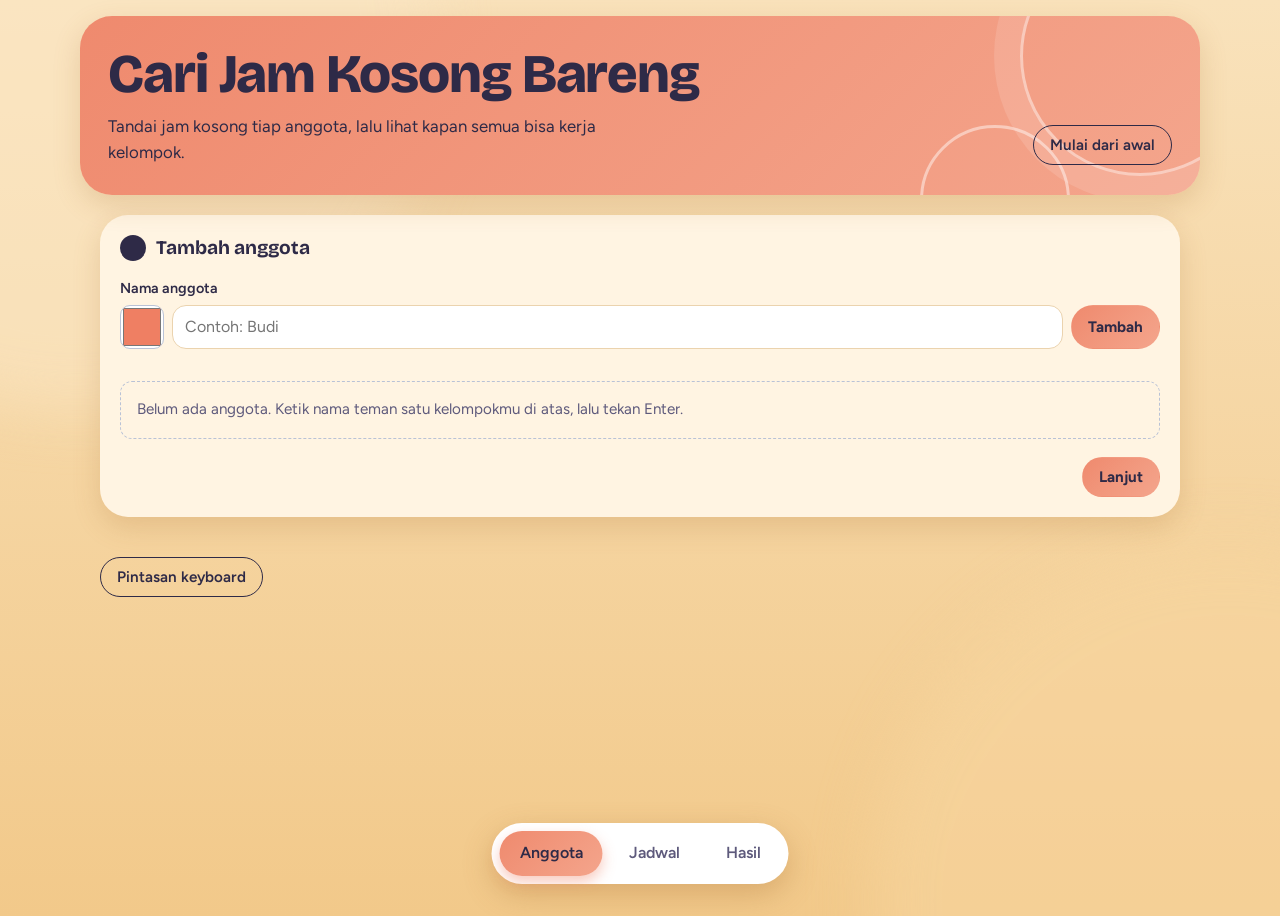
==== index.html @ 643739c9 "fix: perbaiki fitur drag jadwal" ====
<!DOCTYPE html>
<html lang="id">
<head>
  <meta charset="UTF-8">
  <meta name="viewport" content="width=device-width, initial-scale=1">
  <title>Cari Jam Kosong Bareng</title>
  <meta name="description" content="Tandai jam kosong tiap anggota kelompok, lalu temukan waktu kerja kelompok yang cocok untuk semua.">

  <!-- Font dari Google Fonts. Kalau offline, aplikasi otomatis memakai font bawaan perangkat. -->
  <link rel="preconnect" href="https://fonts.googleapis.com">
  <link rel="preconnect" href="https://fonts.gstatic.com" crossorigin>
  <link href="https://fonts.googleapis.com/css2?family=Bricolage+Grotesque:opsz,wght@12..96,700;12..96,800&family=Figtree:wght@400;500;600;700&display=swap" rel="stylesheet">

  <!-- Pustaka UI: Bootstrap 5.3.3 (versi terkunci). Dimuat SEBELUM style.css supaya gaya sendiri menang. -->
  <link rel="stylesheet" href="https://cdn.jsdelivr.net/npm/bootstrap@5.3.3/dist/css/bootstrap.min.css">
  <link rel="stylesheet" href="style.css">
</head>
<body>

  <!-- ===== KEPALA HALAMAN ===== -->
  <header class="kepala">
    <div>
      <h1>Cari Jam Kosong Bareng</h1>
      <p class="pengantar">Tandai jam kosong tiap anggota, lalu lihat kapan semua bisa kerja kelompok.</p>
    </div>
    <button type="button" id="btnReset" class="tombol tombol-sekunder">Mulai dari awal</button>
  </header>

  <!-- Navigasi antar tampilan (langkah 1-3) -->
  <nav class="langkah" aria-label="Langkah">
    <button type="button" data-view="anggota" aria-current="page">Anggota</button>
    <button type="button" data-view="jadwal">Jadwal</button>
    <button type="button" data-view="cari">Hasil</button>
  </nav>

  <main class="halaman">

    <!-- ===== LANGKAH 1: ANGGOTA ===== -->
    <section class="panel panel-anggota view" id="v-anggota" aria-labelledby="judulAnggota">
      <h2 id="judulAnggota"><span class="no"></span>Tambah anggota</h2>

      <form id="formAnggota" novalidate autocomplete="off">
        <label for="inputNama">Nama anggota</label>
        <div class="baris-input">
          <input type="color" id="inputWarna" value="#ef7f63" title="Pilih warna anggota" aria-label="Pilih warna anggota">
          <input type="text" id="inputNama" name="nama" placeholder="Contoh: Budi" aria-describedby="galatNama">
          <button type="submit" class="tombol tombol-utama">Tambah</button>
        </div>
        <p id="galatNama" class="galat" aria-live="polite" hidden></p>
      </form>

      <ul id="daftarAnggota" class="daftar-anggota"></ul>

      <!-- Keadaan kosong: tampil saat belum ada anggota -->
      <p id="kosongAnggota" class="kosong">
        Belum ada anggota. Ketik nama teman satu kelompokmu di atas, lalu tekan Enter.
      </p>
    
      <div class="nav-bawah"><button type="button" class="tombol tombol-utama" data-view="jadwal">Lanjut</button></div>
    </section>

    <!-- ===== LANGKAH 2: TABEL JADWAL ===== -->
    <section class="panel panel-jadwal view" id="v-jadwal" hidden aria-labelledby="judulJadwal">
      <h2 id="judulJadwal"><span class="no"></span>Tandai jam kosong</h2>

      <div class="kontrol-jadwal">
        <div>
          <label for="pilihAnggota">Sedang mengisi</label>
          <div class="pilih-bungkus">
            <span id="swatchAktif" class="swatch" aria-hidden="true"></span>
            <select id="pilihAnggota"></select>
          </div>
        </div>
        <p id="petunjukJadwal" class="petunjuk"></p>
      </div>

      <div class="grid-scroll">
        <!-- Isi tabel dibuat oleh script.js -->
        <table id="jadwal" class="jadwal"></table>
      </div>

      <p class="keterangan">
        Garis warna menunjukkan siapa saja yang kosong. Bingkai berwarna di dalam kotak adalah jam yang kamu tandai.
        Tanda ✓ berarti semua anggota kosong.
      </p>
    
      <div class="nav-bawah"><button type="button" class="tombol tombol-sekunder" data-view="anggota">Kembali</button><button type="button" class="tombol tombol-utama" data-view="cari">Lanjut</button></div>
    </section>

    <!-- ===== LANGKAH 3: CARI WAKTU COCOK ===== -->
    <section class="panel panel-cari view" id="v-cari" hidden aria-labelledby="judulCari">
      <h2 id="judulCari"><span class="no"></span>Cari waktu cocok</h2>

      <div class="kontrol-cari">
        <button type="button" id="btnCari" class="tombol tombol-utama">Cari waktu cocok</button>
        <button type="button" id="btnBunyi" class="tombol tombol-sekunder" aria-pressed="true">Bunyi: nyala</button>
        <p class="petunjuk">Pintasan: Ctrl + Enter</p>
      </div>

      <p id="catatanBasi" class="catatan" hidden>Jadwal sudah berubah. Cari lagi untuk mendapat hasil terbaru.</p>

      <!-- Area hasil: berisi keadaan kosong, memuat, galat, atau daftar hasil -->
      <div id="hasil" class="hasil-area" aria-live="polite"></div>
      <img class="ilustrasi" src="ilustrasi.svg" alt="Ilustrasi kalender dengan beberapa jam yang ditandai" width="140" height="140" onerror="this.remove()">
    
      <div class="nav-bawah"><button type="button" class="tombol tombol-sekunder" data-view="jadwal">Kembali ke jadwal</button></div>
    </section>

  </main>

  <footer class="kaki">
    <button type="button" id="btnPintasan" class="tombol tombol-sekunder">Pintasan keyboard</button>
  </footer>

  <!-- Tooltip info kotak (muncul saat kursor diarahkan ke kotak) -->
  <div id="tooltip" class="tip-kotak" role="tooltip" hidden></div>

  <!-- KOMPONEN BOOTSTRAP 1: Toast (pesan singkat, dengan tombol Urungkan bila perlu) -->
  <div class="toast-container position-fixed start-50 translate-middle-x p-3">
    <div id="toast" class="toast align-items-center" role="status" aria-live="polite" aria-atomic="true">
      <div class="d-flex align-items-center">
        <div class="toast-body">
          <span id="toastTeks"></span>
          <button type="button" id="toastAksi" class="tombol-teks ms-2" hidden></button>
        </div>
        <button type="button" class="btn-close btn-close-white me-2 ms-auto" data-bs-dismiss="toast" aria-label="Tutup pesan"></button>
      </div>
    </div>
  </div>

  <!-- KOMPONEN BOOTSTRAP 2: Modal (konfirmasi sebelum menghapus semua data) -->
  <div class="modal fade" id="modalKonfirmasi" tabindex="-1" aria-labelledby="judulKonfirmasi" aria-hidden="true">
    <div class="modal-dialog modal-dialog-centered">
      <div class="modal-content">
        <div class="modal-header">
          <h2 class="modal-title h5" id="judulKonfirmasi"></h2>
          <button type="button" class="btn-close" data-bs-dismiss="modal" aria-label="Tutup"></button>
        </div>
        <div class="modal-body" id="isiKonfirmasi"></div>
        <div class="modal-footer">
          <button type="button" class="tombol tombol-sekunder" data-bs-dismiss="modal">Batal</button>
          <button type="button" id="btnKonfirmasiYa" class="tombol tombol-utama">Ya</button>
        </div>
      </div>
    </div>
  </div>

  <!-- KOMPONEN BOOTSTRAP 3: Offcanvas (panel samping berisi pintasan keyboard) -->
  <div class="offcanvas offcanvas-end" tabindex="-1" id="panelPintasan" aria-labelledby="judulPintasan">
    <div class="offcanvas-header">
      <h2 class="offcanvas-title h5" id="judulPintasan">Pintasan keyboard</h2>
      <button type="button" class="btn-close" data-bs-dismiss="offcanvas" aria-label="Tutup"></button>
    </div>
    <div class="offcanvas-body">
      <ul>
        <li>Tombol panah: pindah antar kotak di tabel jadwal</li>
        <li>Spasi atau Enter: tandai atau hapus jam di kotak yang dipilih</li>
        <li>Angka 1 sampai 8: ganti anggota yang sedang mengisi</li>
        <li>Ctrl + Enter: cari waktu cocok</li>
        <li>Esc: hapus sorotan hasil</li>
      </ul>
    </div>
  </div>

  <!-- Urutan wajib: Bootstrap JS dulu, lalu pembungkus ui-pustaka.js, lalu script.js -->
  <script src="https://cdn.jsdelivr.net/npm/bootstrap@5.3.3/dist/js/bootstrap.bundle.min.js" defer></script>
  <script src="ui-pustaka.js" defer></script>
  <script src="script.js" defer></script>
</body>
</html>
---- style.css ----
/* =========================================================
   CARI JAM KOSONG BARENG - tampilan
   Ide desain: tabel jadwal adalah bintang utamanya.
   Setiap anggota punya warna sendiri, dan kotak yang
   kosong untuk beberapa orang diisi garis-garis warna.
   ========================================================= */

/* ---------- 1. Warna, font, dan ukuran dasar ---------- */
:root {
  color-scheme: light;

  --kertas: #EDF0F6;        /* latar halaman */
  --panel: #FFFFFF;         /* latar kotak panel */
  --ink: #1B2340;           /* teks dan tombol utama */
  --ink-lembut: #4A5470;    /* teks pendukung */
  --garis: #D3DAE8;         /* garis tepi halus */
  --kosong: #E4E9F2;        /* kotak jadwal yang belum ditandai */
  --galat: #B3261E;
  --galat-bg: #FDECEA;

  --f-judul: "Bricolage Grotesque", "Trebuchet MS", system-ui, sans-serif;
  --f-isi: "Figtree", system-ui, -apple-system, "Segoe UI", Roboto, sans-serif;
}

*, *::before, *::after { box-sizing: border-box; }

[hidden] { display: none !important; }

body {
  margin: 0;
  background: var(--kertas);
  color: var(--ink);
  font: 400 1rem/1.55 var(--f-isi);
}

:focus-visible {
  outline: 3px solid var(--ink);
  outline-offset: 2px;
}

.sr-only {
  position: absolute;
  width: 1px; height: 1px;
  overflow: hidden;
  clip: rect(0 0 0 0);
  white-space: nowrap;
}

/* ---------- 2. Kepala halaman ---------- */
.kepala {
  max-width: 1120px;
  margin: 0 auto;
  padding: 36px 20px 8px;
  display: flex;
  justify-content: space-between;
  align-items: flex-end;
  gap: 16px;
  flex-wrap: wrap;
}

.motif { display: flex; gap: 3px; margin-bottom: 16px; }
.motif span { width: 14px; height: 28px; border-radius: 3px; }

h1 {
  margin: 0;
  font: 800 clamp(2rem, 5.2vw, 3.4rem)/1.04 var(--f-judul);
  letter-spacing: -0.02em;
}

.pengantar {
  margin: 10px 0 0;
  max-width: 46ch;
  color: var(--ink-lembut);
  font-size: 1.05rem;
}

/* ---------- 3. Susunan halaman ---------- */
.halaman {
  max-width: 1120px;
  margin: 0 auto;
  padding: 20px 20px 40px;
  display: grid;
  grid-template-columns: minmax(0, 310px) minmax(0, 1fr);
  gap: 20px;
  align-items: start;
}

.panel-cari { grid-column: 1 / -1; }

@media (max-width: 820px) {
  .halaman { grid-template-columns: minmax(0, 1fr); }
}

.panel {
  background: var(--panel);
  border: 1px solid var(--garis);
  border-radius: 14px;
  padding: 20px;
}

.panel h2 {
  display: flex;
  align-items: center;
  gap: 10px;
  margin: 0 0 16px;
  font: 700 1.2rem/1.2 var(--f-judul);
}

.no {
  display: inline-flex;
  align-items: center;
  justify-content: center;
  flex: none;
  width: 26px; height: 26px;
  border-radius: 50%;
  background: var(--ink);
  color: #fff;
  font: 700 .85rem/1 var(--f-isi);
}

label {
  display: block;
  margin-bottom: 6px;
  font-weight: 600;
  font-size: .9rem;
}

/* ---------- 4. Tombol, isian, dan pilihan ---------- */
.tombol {
  padding: 10px 16px;
  border: 1.5px solid transparent;
  border-radius: 10px;
  font: 600 .95rem var(--f-isi);
  cursor: pointer;
  transition: background .15s;
}

.tombol-utama { background: var(--ink); color: #fff; }
.tombol-utama:hover { background: #2B3766; }
.tombol-utama:disabled { background: #8B93AB; cursor: not-allowed; }

.tombol-sekunder { background: transparent; color: var(--ink); border-color: #9AA4BE; }
.tombol-sekunder:hover { background: #E1E6F1; }

.tombol-teks {
  padding: 6px 8px;
  border: 0;
  border-radius: 6px;
  background: none;
  color: var(--ink);
  font: 600 .88rem var(--f-isi);
  text-decoration: underline;
  cursor: pointer;
}

.bahaya { color: var(--galat); }

input[type="text"], select {
  padding: 10px 12px;
  border: 1.5px solid #B9C2D6;
  border-radius: 10px;
  background: #fff;
  color: var(--ink);
  font: 400 1rem var(--f-isi);
}

input[type="text"] { flex: 1; min-width: 0; }

/* Pemilih warna anggota */
input[type="color"] {
  flex: none;
  width: 44px;
  height: 44px;
  padding: 2px;
  border: 1.5px solid #B9C2D6;
  border-radius: 10px;
  background: #fff;
  cursor: pointer;
}
input[aria-invalid="true"] { border-color: var(--galat); }

.baris-input { display: flex; gap: 8px; }

.galat {
  margin: 8px 0 0;
  color: var(--galat);
  font-size: .9rem;
  font-weight: 500;
}

.petunjuk { margin: 0; color: var(--ink-lembut); font-size: .9rem; }

/* ---------- 5. Daftar anggota ---------- */
.daftar-anggota { list-style: none; margin: 16px 0 0; padding: 0; display: grid; gap: 6px; }

.anggota { display: flex; align-items: center; gap: 4px; }

.anggota-pilih {
  flex: 1;
  min-width: 0;
  display: flex;
  align-items: center;
  gap: 10px;
  padding: 8px 10px;
  border: 1.5px solid transparent;
  border-radius: 10px;
  background: transparent;
  color: var(--ink);
  font: 500 .98rem var(--f-isi);
  text-align: left;
  cursor: pointer;
}

.anggota-pilih:hover { background: #F3F5FA; }
.anggota.aktif .anggota-pilih { border-color: var(--ink); background: #F3F5FA; }

.anggota-nama { flex: 1; overflow: hidden; text-overflow: ellipsis; white-space: nowrap; }
.anggota-jam { color: var(--ink-lembut); font-size: .85rem; white-space: nowrap; }

.swatch {
  display: inline-block;
  flex: none;
  width: 14px; height: 14px;
  border-radius: 50%;
  background: var(--kosong);
}

/* Keadaan kosong (dipakai di beberapa tempat) */
.kosong {
  margin: 16px 0 0;
  padding: 16px;
  border: 1.5px dashed #B9C2D6;
  border-radius: 12px;
  color: var(--ink-lembut);
  font-size: .95rem;
}

/* ---------- 6. Tabel jadwal (bagian utama) ---------- */
.kontrol-jadwal {
  display: flex;
  flex-wrap: wrap;
  align-items: flex-end;
  gap: 8px 20px;
  margin-bottom: 14px;
}

.pilih-bungkus { display: flex; align-items: center; gap: 8px; }

.grid-scroll { overflow-x: auto; margin: 0 -4px; padding: 0 4px 4px; }

.jadwal {
  --aktif: transparent;          /* warna anggota yang sedang mengisi (diatur script.js) */
  width: 100%;
  min-width: 380px;
  border-collapse: separate;
  border-spacing: 3px;
  table-layout: fixed;
}

.jadwal th {
  padding: 2px 0;
  color: var(--ink-lembut);
  font: 600 .78rem var(--f-isi);
  text-align: center;
}

.jadwal thead th { padding-bottom: 6px; }
.jadwal thead td { width: 52px; }
.jadwal tbody th { padding-right: 6px; text-align: right; font-variant-numeric: tabular-nums; }
.jadwal.mati { opacity: .55; }

.sel {
  position: relative;
  display: block;
  width: 100%;
  height: 32px;
  padding: 0;
  border: 0;
  border-radius: 5px;
  background: var(--kosong);
  cursor: pointer;
}

.sel:hover { filter: brightness(.93); }
.sel:focus-visible { z-index: 2; }

/* Jam yang ditandai anggota yang sedang mengisi: bingkai berwarna di dalam kotak */
.sel.milik {
  box-shadow: inset 0 0 0 2px #fff, inset 0 0 0 4px var(--aktif);
}

/* Semua anggota kosong: lencana centang di tengah kotak */
.sel.semua::after {
  content: "\2713";
  position: absolute;
  inset: 0;
  margin: auto;
  width: 18px; height: 18px;
  border-radius: 50%;
  background: var(--ink);
  color: #fff;
  font: 700 .72rem/18px var(--f-isi);
  text-align: center;
}

/* Kotak yang disorot setelah hasil pencarian diklik */
.sel.disorot {
  z-index: 1;
  outline: 3px solid var(--ink);
  outline-offset: 1px;
}

.keterangan { margin: 12px 0 0; color: var(--ink-lembut); font-size: .88rem; max-width: 70ch; }

/* ---------- 7. Pencarian dan hasil ---------- */
.kontrol-cari { display: flex; flex-wrap: wrap; align-items: flex-end; gap: 12px 16px; }
.kontrol-cari .petunjuk { align-self: center; }

.hasil-area { margin-top: 18px; }
.hasil-area .kosong { margin-top: 0; }

.catatan {
  margin: 0 0 12px;
  padding: 10px 12px;
  border: 1px solid #F0D98A;
  border-radius: 10px;
  background: #FFF6DC;
  font-size: .92rem;
}

.galat-blok {
  margin: 0;
  padding: 12px 14px;
  border-radius: 10px;
  background: var(--galat-bg);
  color: var(--galat);
  font-weight: 500;
}

.ringkasan { margin: 0 0 12px; }
.ringkasan-sub { margin: 4px 0 0; color: var(--ink-lembut); font-size: .92rem; }

.daftar-hasil {
  list-style: none;
  margin: 0;
  padding: 0;
  display: grid;
  grid-template-columns: repeat(auto-fill, minmax(260px, 1fr));
  gap: 10px;
  margin-top: 12px;
}

.hasil-kartu {
  display: grid;
  grid-template-columns: 1fr auto;
  gap: 6px 12px;
  align-items: baseline;
  width: 100%;
  height: 100%;
  padding: 12px 14px;
  border: 1.5px solid var(--garis);
  border-radius: 12px;
  background: #F6F8FC;
  color: var(--ink);
  font: 400 1rem var(--f-isi);
  text-align: left;
  cursor: pointer;
}

.hasil-kartu:hover { border-color: #9AA4BE; }
.hasil-kartu.dipilih { border-color: var(--ink); background: #fff; }

.hasil-waktu { font: 700 1.05rem/1.25 var(--f-judul); }
.hasil-durasi { font-weight: 600; font-size: .9rem; color: var(--ink-lembut); }
.hasil-belum { grid-column: 1 / -1; color: var(--ink-lembut); font-size: .86rem; }

.chips { grid-column: 1 / -1; display: flex; flex-wrap: wrap; gap: 6px; }

.chip {
  display: inline-flex;
  align-items: center;
  gap: 6px;
  padding: 2px 10px 2px 8px;
  border: 1px solid var(--garis);
  border-radius: 999px;
  background: #fff;
  font-size: .85rem;
}

.chip .swatch { width: 10px; height: 10px; }

/* Keadaan sedang memuat */
.memuat { display: flex; align-items: center; gap: 12px; padding: 14px 0; color: var(--ink-lembut); }
.memuat p { margin: 0; }

.spinner {
  flex: none;
  width: 22px; height: 22px;
  border: 3px solid var(--garis);
  border-top-color: var(--ink);
  border-radius: 50%;
  animation: putar .8s linear infinite;
}

@keyframes putar { to { transform: rotate(360deg); } }

/* ---------- 8. Tooltip dan kaki halaman ---------- */
.tip-kotak {
  position: fixed;
  top: 0; left: 0;
  z-index: 50;
  width: max-content;
  max-width: 240px;
  padding: 8px 10px;
  border-radius: 8px;
  background: var(--ink);
  color: #fff;
  font-size: .85rem;
  line-height: 1.4;
  pointer-events: none;
}

.tip-kotak strong { display: block; }
.tip-kotak span { display: block; color: #D9DFF0; }

.kaki { max-width: 1120px; margin: 0 auto; padding: 0 20px 40px; color: var(--ink-lembut); font-size: .9rem; }
.kaki summary { cursor: pointer; font-weight: 600; }
.kaki ul { margin: 8px 0 0; padding-left: 20px; }

/* ---------- 9. Layar kecil dan preferensi gerak ---------- */
@media (max-width: 520px) {
  .kepala { padding: 28px 14px 4px; }
  .halaman { padding: 16px 14px 32px; gap: 16px; }
  .panel { padding: 14px; }
  .jadwal { min-width: 0; border-spacing: 2px; }
  .jadwal thead td { width: 42px; }
  .jadwal tbody th { padding-right: 4px; font-size: .72rem; }
  .sel { height: 30px; border-radius: 4px; }
  .sel.semua::after { width: 16px; height: 16px; font-size: .65rem; line-height: 16px; }
}

@media (prefers-reduced-motion: reduce) {
  .spinner { animation: none; }
  .tombol { transition: none; }
}

/* ---------- 10. Tugas 4: tampilan, langkah, dan media ---------- */
.halaman { grid-template-columns: minmax(0, 1fr); }
.view[hidden] { display: none !important; }
.langkah { max-width: 1120px; margin: 0 auto; padding: 14px 20px 0; display: flex; gap: 8px; flex-wrap: wrap; }
.langkah button { font: inherit; font-weight: 600; cursor: pointer; padding: 9px 18px; border-radius: 999px;
  border: 1px solid var(--garis); background: var(--panel); color: var(--ink-lembut); }
.langkah button[aria-current="page"] { background: var(--ink); color: #fff; border-color: var(--ink); }
.nav-bawah { display: flex; gap: 10px; justify-content: space-between; flex-wrap: wrap; margin-top: 18px; }
.nav-bawah > .tombol-utama:only-child { margin-left: auto; }
.ilustrasi { display: none; margin: 14px auto 0; }
.panel-cari:has(#hasil .kosong) .ilustrasi { display: block; }
@media (max-width: 520px) {
  .langkah { padding: 12px 14px 0; }
  .langkah button { flex: 1 1 0; padding: 9px 6px; }
}


/* ---------- 11. Tema coral, krem, dan mint (sama di semua tampilan) ---------- */
:root {
  --kertas: #F8DDB2; --panel: #FFF4E2; --ink: #2E2A47; --ink-lembut: #5E5A7C;
  --garis: #EBD3AE; --kosong: #F1E4D0;
  --coral: #EF8A6E; --coral-2: #F4A58C; --mint: #86D6A9; --mint-2: #A6E3C0;
  --bayang: 0 10px 28px rgba(160, 100, 40, .2);
}
body { background: linear-gradient(180deg, #F9E2BB, #F2C98A); position: relative; overflow-x: hidden; padding-bottom: 96px; min-height: 100vh; }
body::before, body::after {   /* lingkaran lembut yang melayang pelan */
  content: ""; position: fixed; z-index: -1; width: 56vmax; height: 56vmax; border-radius: 50%;
  filter: blur(30px); opacity: .55; animation: melayang 18s ease-in-out infinite alternate;
}
body::before { top: -24vmax; left: -22vmax; background: #FBE7C6; }
body::after { bottom: -28vmax; right: -24vmax; background: #F7D6A0; animation-delay: -7s; }
@keyframes melayang { from { transform: translate(0, 0); } to { transform: translate(5vmax, 3vmax); } }
@keyframes muncul { from { opacity: 0; transform: translateY(10px) scale(.98); } to { opacity: 1; transform: none; } }
@keyframes melayang-kecil { from { transform: translateY(0); } to { transform: translateY(-8px); } }

/* Kepala: banner coral dengan lingkaran garis, teks gelap agar jelas */
.kepala { position: relative; overflow: hidden; width: min(1120px, calc(100% - 32px)); margin: 16px auto 0; padding: 30px 28px;
  border-radius: 32px; background: linear-gradient(135deg, var(--coral), var(--coral-2)); box-shadow: var(--bayang); }
.kepala::before, .kepala::after { content: ""; position: absolute; border-radius: 50%; border: 3px solid rgba(255, 255, 255, .45); pointer-events: none; }
.kepala::before { width: 240px; height: 240px; right: -60px; top: -80px; box-shadow: 0 0 0 26px rgba(255, 255, 255, .12); }
.kepala::after { width: 150px; height: 150px; right: 130px; bottom: -80px; }
.kepala > * { position: relative; z-index: 1; }
h1 { background: none; color: var(--ink); -webkit-text-fill-color: var(--ink); }
.kepala p, .kepala .pengantar { color: var(--ink); }
.kepala .tombol-sekunder:hover { background: rgba(255, 255, 255, .45); }

.panel { background: var(--panel); border: 0; border-radius: 28px; box-shadow: var(--bayang); }
.panel h2 { color: var(--ink); }

.tombol { border-radius: 999px; transition: transform .2s, box-shadow .2s, background .2s; }
.tombol:hover:not(:disabled) { transform: translateY(-2px); box-shadow: 0 8px 18px rgba(200, 110, 70, .3); }
.tombol:active:not(:disabled) { transform: scale(.96); }
.tombol-utama { background: linear-gradient(135deg, var(--coral), var(--coral-2)); color: var(--ink); font-weight: 700; }
.tombol-utama:hover { background: linear-gradient(135deg, #EA7C5D, #F29B80); }
.tombol-utama:disabled { background: #EADCC8; color: #8A8499; }
.tombol-sekunder { border-color: var(--ink); color: var(--ink); background: transparent; }
.tombol-sekunder:hover { background: #FBE6C8; }

/* Navigasi langkah: bilah putih mengambang di bawah layar */
.langkah { position: fixed; z-index: 50; bottom: 16px; left: 50%; transform: translateX(-50%); width: auto; max-width: calc(100% - 24px);
  margin: 0; padding: 8px; gap: 6px; flex-wrap: nowrap; background: #fff; border-radius: 999px; box-shadow: 0 10px 30px rgba(160, 100, 40, .3); }
.langkah button { border: 0; background: transparent; color: var(--ink-lembut); border-radius: 999px; padding: 10px 20px; transition: transform .2s, background .2s; white-space: nowrap; }
.langkah button:hover { transform: translateY(-2px); background: #FFF1DC; }
.langkah button[aria-current="page"] { background: linear-gradient(135deg, var(--coral), var(--coral-2)); color: var(--ink); box-shadow: 0 6px 14px rgba(239, 138, 110, .45); }

input[type="text"] { border-radius: 14px; border: 1.5px solid var(--garis); background: #fff; color: var(--ink); transition: border-color .2s, box-shadow .2s; }
input[type="text"]:focus { border-color: var(--coral); box-shadow: 0 0 0 4px #FADDCF; }
.anggota-pilih { border-radius: 18px; background: #fff; transition: transform .15s, background .2s; }
.anggota-pilih:hover { background: #FFF1DC; transform: translateX(3px); }
.anggota.aktif .anggota-pilih { border-color: var(--coral); background: #FFF1DC; }
.sel { border-radius: 7px; transition: transform .12s, filter .12s; position: relative; }
.sel:hover { transform: scale(1.12); z-index: 3; }

/* Kartu hasil: indigo gelap dengan teks terang, yang dipilih berwarna coral */
.hasil-kartu { color: var(--ink); border: 0; border-radius: 22px; background: linear-gradient(135deg, #3B3560, #4D4580); box-shadow: var(--bayang);
  transition: transform .2s, box-shadow .2s; animation: muncul .35s ease-out both; }
.hasil-kartu:hover { transform: translateY(-3px); }
.hasil-kartu.dipilih { background: linear-gradient(135deg, var(--coral), var(--coral-2)); }
.hasil-waktu { color: #fff; } .hasil-durasi { color: #F3D9B8; }
.hasil-kartu.dipilih .hasil-waktu { color: var(--ink); } .hasil-kartu.dipilih .hasil-durasi { color: #3F3B5E; }
.hasil-kartu:nth-child(2) { animation-delay: .06s; } .hasil-kartu:nth-child(3) { animation-delay: .12s; }
.hasil-kartu:nth-child(4) { animation-delay: .18s; } .hasil-kartu:nth-child(5) { animation-delay: .24s; }
.chip { border-radius: 999px; }
.ilustrasi { animation: melayang-kecil 3.5s ease-in-out infinite alternate; }

@media (max-width: 520px) {
  .kepala { padding: 24px 20px; border-radius: 26px; }
  .langkah { width: calc(100% - 24px); }
  .langkah button { flex: 1 1 0; padding: 10px 6px; }
}
@media (prefers-reduced-motion: reduce) {
  *, *::before, *::after { animation-duration: .01ms !important; animation-iteration-count: 1 !important; transition-duration: .01ms !important; }
}

/* Ilustrasi selalu tampil di tampilan Hasil */
.ilustrasi { display: block; }

/* Layar kecil: menu langkah dipindah ke atas (menempel saat digulir), supaya tidak tertutup bilah browser atau lencana di bawah */
@media (max-width: 900px) {
  .langkah { position: sticky; top: 10px; bottom: auto; left: auto; transform: none; margin: 14px auto 0; width: calc(100% - 32px); max-width: 520px; }
  body { padding-bottom: 110px; }
}

/* =========================================================
   9. TEMA PUSTAKA BOOTSTRAP 5.3.3
   Tema diubah lewat variabel CSS milik Bootstrap (--bs-...),
   bukan dengan menimpa aturan internalnya.
   ========================================================= */
:root {
  --bs-body-font-family: var(--f-isi);
  --bs-body-color: var(--ink);
  --bs-heading-color: var(--ink);
}

/* Toast */
.toast-container { bottom: 96px; z-index: 1090; }
.toast {
  --bs-toast-bg: var(--ink);
  --bs-toast-color: #fff;
  --bs-toast-border-width: 0;
  --bs-toast-border-radius: 14px;
  --bs-toast-font-size: .95rem;
  --bs-toast-max-width: 440px;
  --bs-toast-box-shadow: var(--bayang);
}
.toast .tombol-teks { color: #fff; }
.toast :focus-visible { outline-color: #fff; }

/* Modal */
#modalKonfirmasi {
  --bs-modal-bg: var(--panel);
  --bs-modal-color: var(--ink);
  --bs-modal-border-width: 0;
  --bs-modal-border-radius: 28px;
  --bs-modal-header-border-width: 0;
  --bs-modal-footer-border-width: 0;
  --bs-modal-box-shadow: var(--bayang);
}
#modalKonfirmasi .modal-title { font-family: var(--f-judul); font-weight: 800; }

/* Offcanvas */
.offcanvas {
  --bs-offcanvas-bg: var(--panel);
  --bs-offcanvas-color: var(--ink);
  --bs-offcanvas-width: 340px;
  --bs-offcanvas-border-width: 0;
  --bs-offcanvas-box-shadow: var(--bayang);
}
.offcanvas-title { font-family: var(--f-judul); font-weight: 800; }
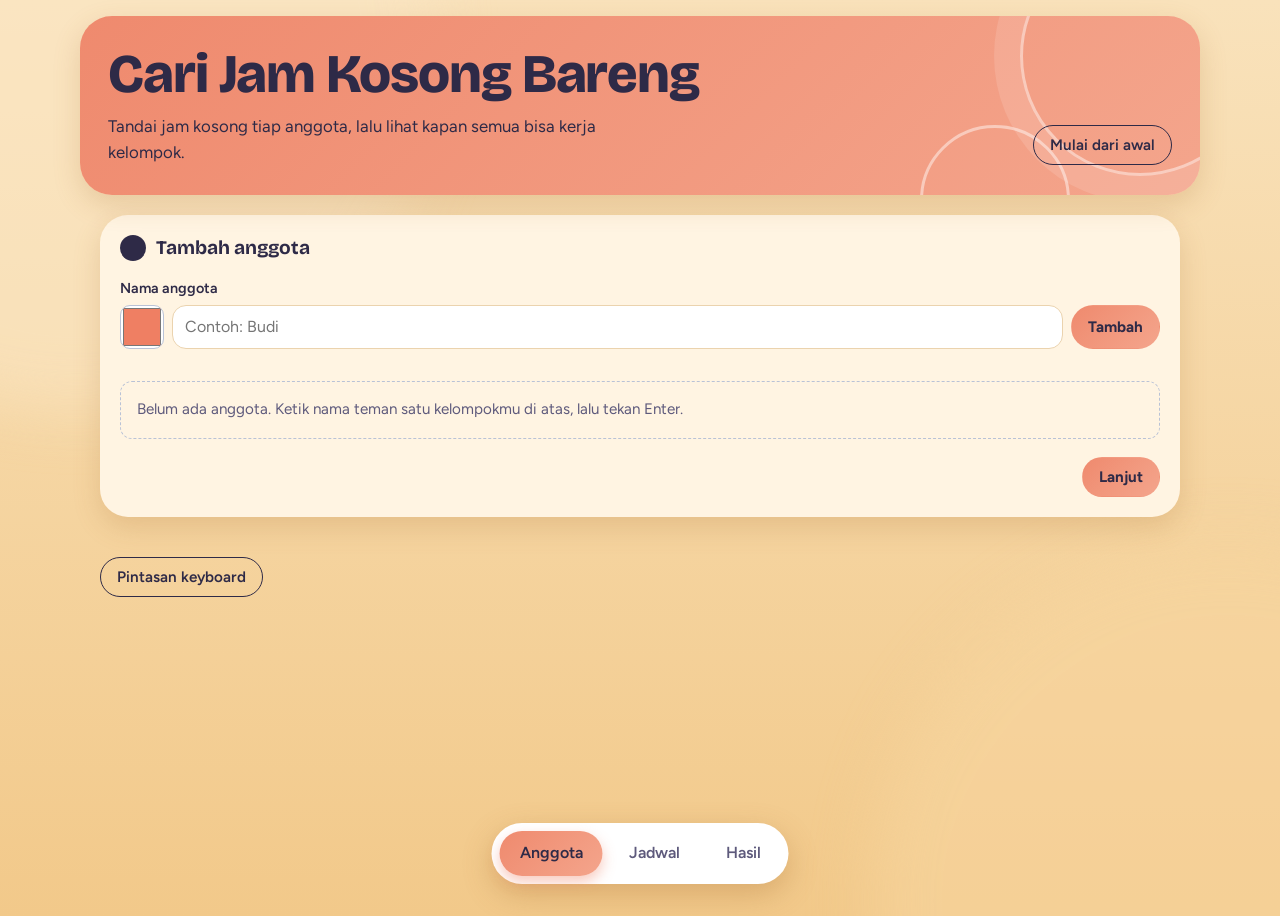
==== commit f1f3eedd: "refactor(ui): jadikan ui-pustaka modul ES tanpa window.UI" ====
--- a/index.html
+++ b/index.html
@@ -162,9 +162,7 @@
     </div>
   </div>
 
-  <!-- Urutan wajib: Bootstrap JS dulu, lalu pembungkus ui-pustaka.js, lalu script.js -->
-  <script src="https://cdn.jsdelivr.net/npm/bootstrap@5.3.3/dist/js/bootstrap.bundle.min.js" defer></script>
-  <script src="ui-pustaka.js" defer></script>
-  <script src="script.js" defer></script>
+<script src="https://cdn.jsdelivr.net/npm/bootstrap@5.3.3/dist/js/bootstrap.bundle.min.js" defer></script>
+<script type="module" src="script.js"></script>
 </body>
 </html>
